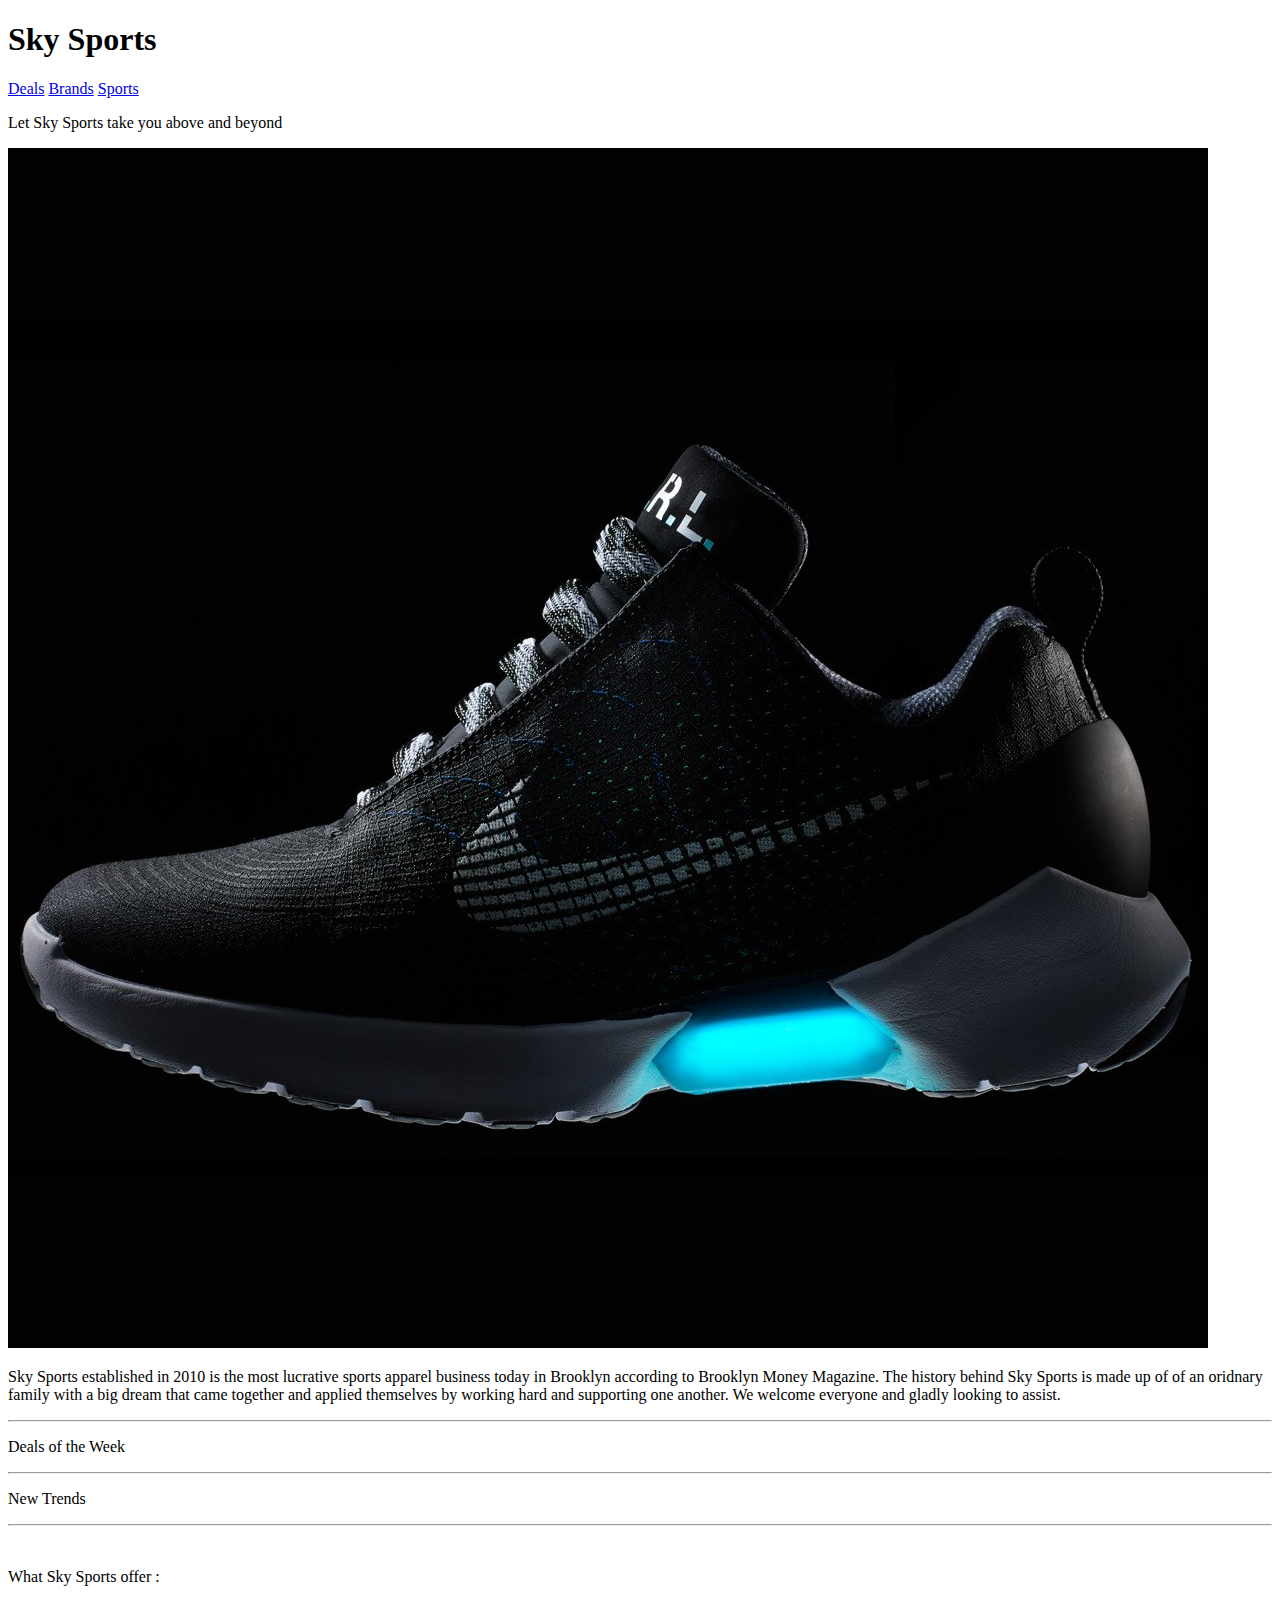
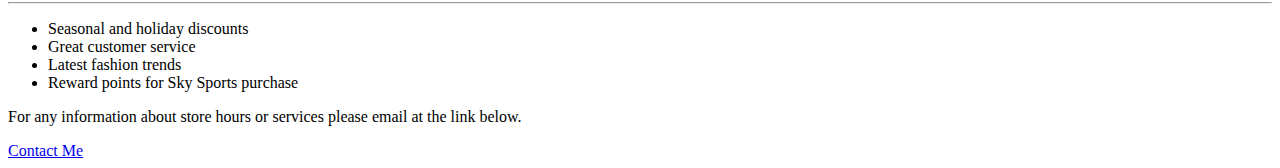
==== unit_3/index.html @ 5e90b65c "unit_3 update" ====
<!DOCTYPE html>

<html>

<head>
	<title>Sky Sports</title>
	<link rel="stylesheet" type="text/css" href="css/style.css">
</head>
<body>
			
		<h1>Sky Sports</h1>
	
		<header>
			<nav>
				<a href="file:///Users/mac/Desktop/codeandy13.github.io/unit_3/Sky%20Sports.html#">Deals</a>
				<a href="file:///Users/mac/Desktop/codeandy13.github.io/unit_3/Sky%20Sports.html#">Brands</a>
				<a href="file:///Users/mac/Desktop/codeandy13.github.io/unit_3/Sky%20Sports.html#">Sports</a>
			</nav>
		</header>
	<p class="slogan">Let Sky Sports take you above and beyond</p>
	
	<img src="./index_files/nike_hyperadapt-profile.png" alt="picture of Nike sneaker" title="Nike">

		<p> Sky Sports established in 2010 is the most lucrative sports apparel business today in Brooklyn according to Brooklyn Money Magazine. The history behind Sky Sports is made up of of an oridnary family with a big dream that came together and applied themselves by working hard and supporting one another. We welcome everyone and gladly looking to assist.</p>
	<hr>
	<p>Deals of the Week</p>
	<hr>
	<p>New Trends</p>
	<hr>
	<br>
	<p>What Sky Sports offer :</p>
		<hr>
	<ul>
		<li>Seasonal and holiday discounts</li>
		<li>Great customer service</li>
		<li>Latest fashion trends</li>
		<li>Reward points for Sky Sports purchase</li>

	</ul> 

	
	<footer>
		<p class="footer"> For any information about store hours or services please 	email at the link below.</p>
			
		<a href="mailto:akim618@gmail.com">Contact Me</a>
	
	</footer>


</body>

</html>
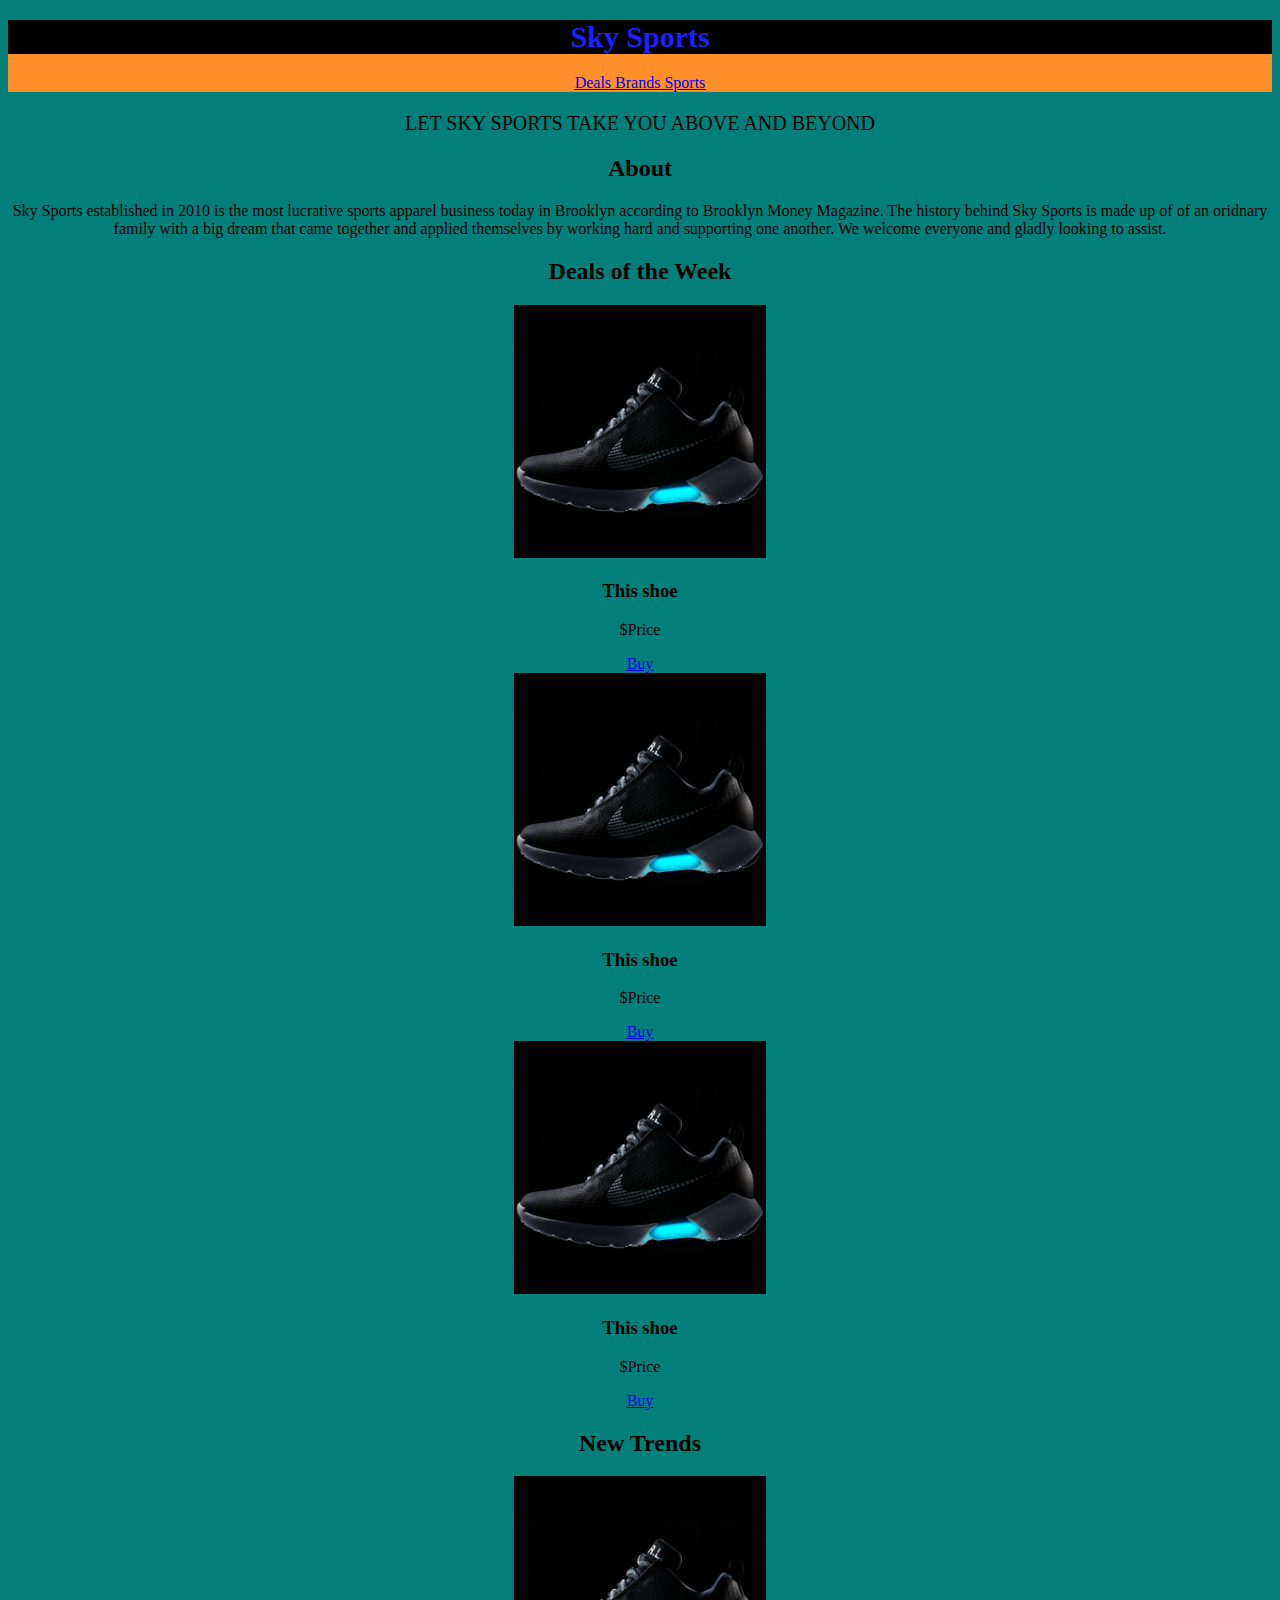
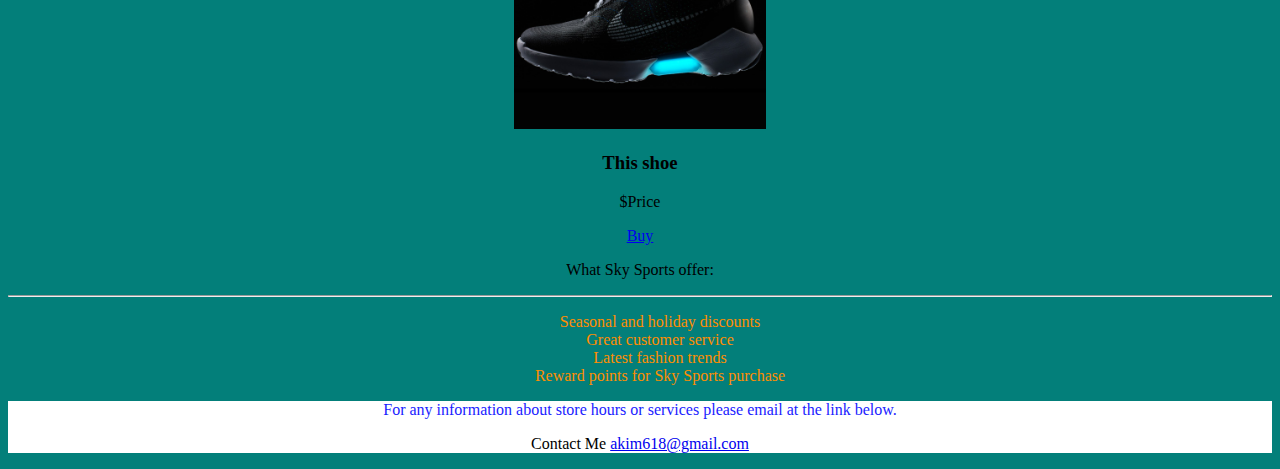
==== commit db12fc43: "Update index.html" ====
--- a/unit_3/index.html
+++ b/unit_3/index.html
@@ -7,29 +7,54 @@
 	<link rel="stylesheet" type="text/css" href="css/style.css">
 </head>
 <body>
-			
+	<header>
 		<h1>Sky Sports</h1>
+		<nav>
+			<a href="Sky%20Sports.html">Deals</a>
+			<a href="Sky%20Sports.html">Brands</a>
+			<a href="Sky%20Sports.html">Sports</a>
+		</nav>
+	</header>
+	<section id="intro">
+		<p class="slogan">Let Sky Sports take you above and beyond</p>
+	</section>
 	
-		<header>
-			<nav>
-				<a href="file:///Users/mac/Desktop/codeandy13.github.io/unit_3/Sky%20Sports.html#">Deals</a>
-				<a href="file:///Users/mac/Desktop/codeandy13.github.io/unit_3/Sky%20Sports.html#">Brands</a>
-				<a href="file:///Users/mac/Desktop/codeandy13.github.io/unit_3/Sky%20Sports.html#">Sports</a>
-			</nav>
-		</header>
-	<p class="slogan">Let Sky Sports take you above and beyond</p>
-	
-	<img src="./index_files/nike_hyperadapt-profile.png" alt="picture of Nike sneaker" title="Nike">
-
-		<p> Sky Sports established in 2010 is the most lucrative sports apparel business today in Brooklyn according to Brooklyn Money Magazine. The history behind Sky Sports is made up of of an oridnary family with a big dream that came together and applied themselves by working hard and supporting one another. We welcome everyone and gladly looking to assist.</p>
+	<section id="about">
+		<h2>About</h2>
+		<p>Sky Sports established in 2010 is the most lucrative sports apparel business today in Brooklyn according to Brooklyn Money Magazine. The history behind Sky Sports is made up of of an oridnary family with a big dream that came together and applied themselves by working hard and supporting one another. We welcome everyone and gladly looking to assist.</p>
+	</section>
+	<section id="dealsoftheweek">
+		<h2>Deals of the Week</h2>
+		<div>
+			<img src="./index_files/nike_hyperadapt-profile.png" alt="picture of Nike sneaker" title="Nike">
+			<h3>This shoe</h3>
+			<p>$Price</p>
+			<a href="#">Buy</a>
+		</div>
+		<div>
+			<img src="./index_files/nike_hyperadapt-profile.png" alt="picture of Nike sneaker" title="Nike">
+			<h3>This shoe</h3>
+			<p>$Price</p>
+			<a href="#">Buy</a>
+		</div>
+		<div>
+			<img src="./index_files/nike_hyperadapt-profile.png" alt="picture of Nike sneaker" title="Nike">
+			<h3>This shoe</h3>
+			<p>$Price</p>
+			<a href="#">Buy</a>
+		</div>
+	</section>
+	<section id="trends">
+		<h2>New Trends</h2>
+		<div>
+			<img src="./index_files/nike_hyperadapt-profile.png" alt="picture of Nike sneaker" title="Nike">
+			<h3>This shoe</h3>
+			<p>$Price</p>
+			<a href="#">Buy</a>
+		</div>
+	</section>
+	<p>What Sky Sports offer:</p>
 	<hr>
-	<p>Deals of the Week</p>
-	<hr>
-	<p>New Trends</p>
-	<hr>
-	<br>
-	<p>What Sky Sports offer :</p>
-		<hr>
 	<ul>
 		<li>Seasonal and holiday discounts</li>
 		<li>Great customer service</li>
@@ -40,13 +65,10 @@
 
 	
 	<footer>
-		<p class="footer"> For any information about store hours or services please 	email at the link below.</p>
-			
-		<a href="mailto:akim618@gmail.com">Contact Me</a>
+		<p class="footer"> For any information about store hours or services please 	email at the link below.</p>	
+		<p>Contact Me <a href="mailto:akim618@gmail.com">akim618@gmail.com</a>
+	</footer>
 	
-	</footer>
-
-
+	<!-- flesh out the menus, whatever other content, social media, email newsletter form -->
 </body>
-
-</html>+</html>
--- a/unit_3/css/style.css
+++ b/unit_3/css/style.css
@@ -0,0 +1,40 @@
+body {text-align: center;
+		background: rgb(3,127,122);}
+
+h1 {color: rgb(25,34,255);
+	background-color: black;
+	font-size: 30px;
+<<<<<<< HEAD
+	
+=======
+	font-weight: italic;
+>>>>>>> 18f1ef4ca2a7e444049acbc62579b83e3d86e051
+	}
+
+	
+
+.slogan{font-size: 20px;
+		text-transform: uppercase;
+<<<<<<< HEAD
+		font-style: italic;}
+=======
+		font-family: italic;}
+>>>>>>> 18f1ef4ca2a7e444049acbc62579b83e3d86e051
+
+a {text-decoration: none;}
+
+img{ width: 20%; }
+
+header{ 
+			background-color: rgb(255,143,42);
+			padding: 400;								
+			text-decoration: underline;}							
+
+ul, li{list-style-type: none;
+		color: #FF8D00 ;}				
+
+hr{ font-color: black; }					
+
+footer{background-color: rgb(255,255,255);}
+
+.footer{color: rgb(25,34,255)}